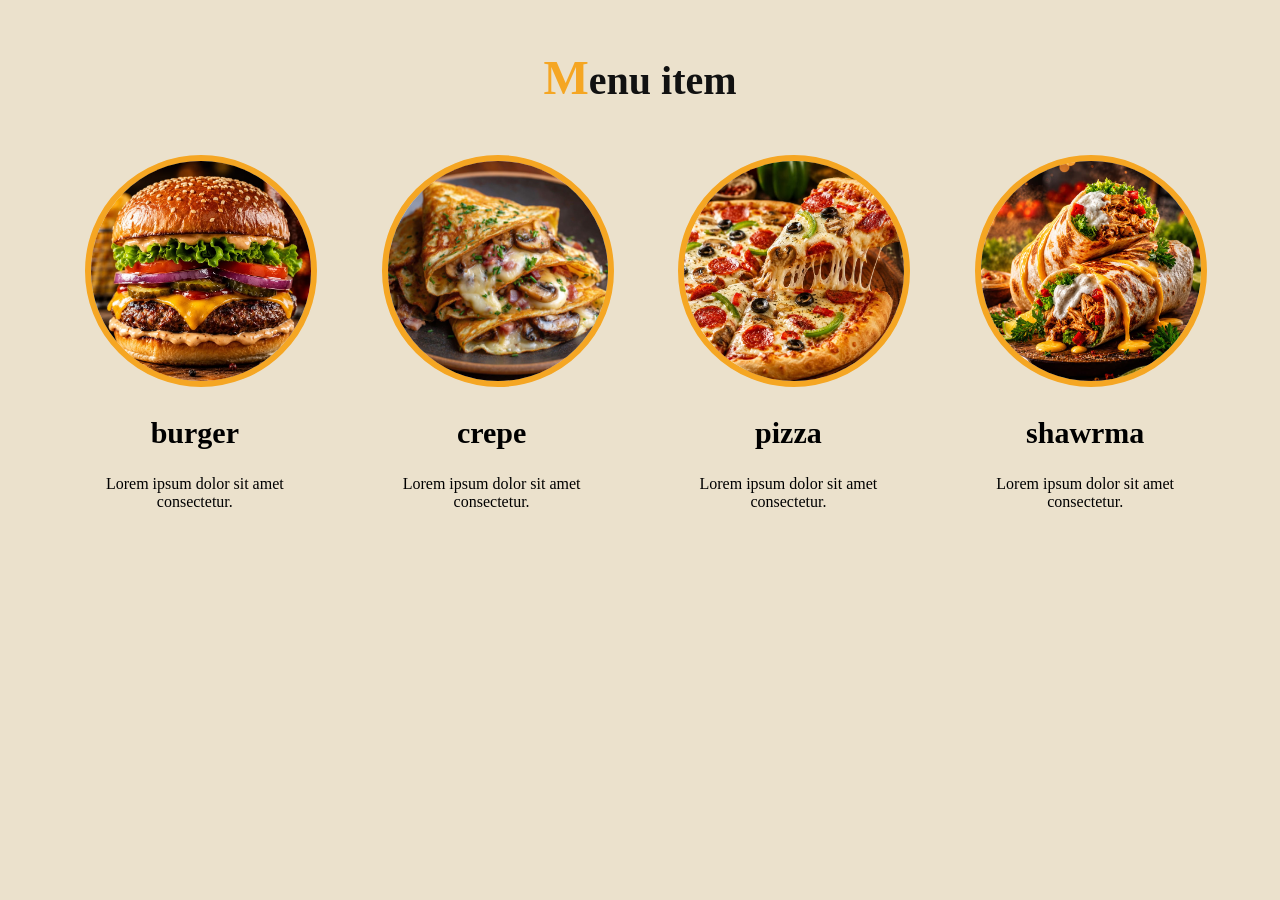
==== index.html @ 757412dd "Add files via upload" ====
<!DOCTYPE html>
<html lang="en" >
<head>
<title>Menu item</title>
<link rel="stylesheet" href="./style.css">
</head>
<body>

  <h1><span class="m">M</span>enu item</h1>

  <div class="container">

    <div class="menu-item">
      <img src="burger.jpg" alt="burger">
      <h2>burger</h2>
      <p>Lorem ipsum dolor sit amet consectetur.</p>
    </div>

    <div class="menu-item">
      <img src="crepe.jpg" alt="crepe">
      <h2>crepe</h2>
      <p>Lorem ipsum dolor sit amet consectetur.</p>
    </div>

    <div class="menu-item">
      <img src="pizza.jpg" alt="pizza">
      <h2>pizza</h2>
      <p>Lorem ipsum dolor sit amet consectetur.</p>
    </div>

    <div class="menu-item">
      <img src="shawrma.jpg" alt="shawarma">
      <h2>shawrma</h2>
      <p>Lorem ipsum dolor sit amet consectetur.</p>
    </div>

  </div>

</body>
</html>
---- style.css ----
body {
  font-family: Georgia, 'Times New Roman', serif;
  background: #ebe1cc;
}

h1 {
  text-align: center;
  font-size: 40px;
  color: #111;
  margin-top: 50px;
  margin-bottom: 50px;
}

.m{
  color: #f5a623;
  font-size: 48px;
}

.container {
  display: flex;
  justify-content: space-evenly;
}

.menu-item {
  text-align: center;
  max-width: 220px;
}

img {
  width: 220px;
  height: 220px;
  border-radius: 50%;
  border: 6px solid #f5a623;
}

h2 {
  font-size: 30px;
}
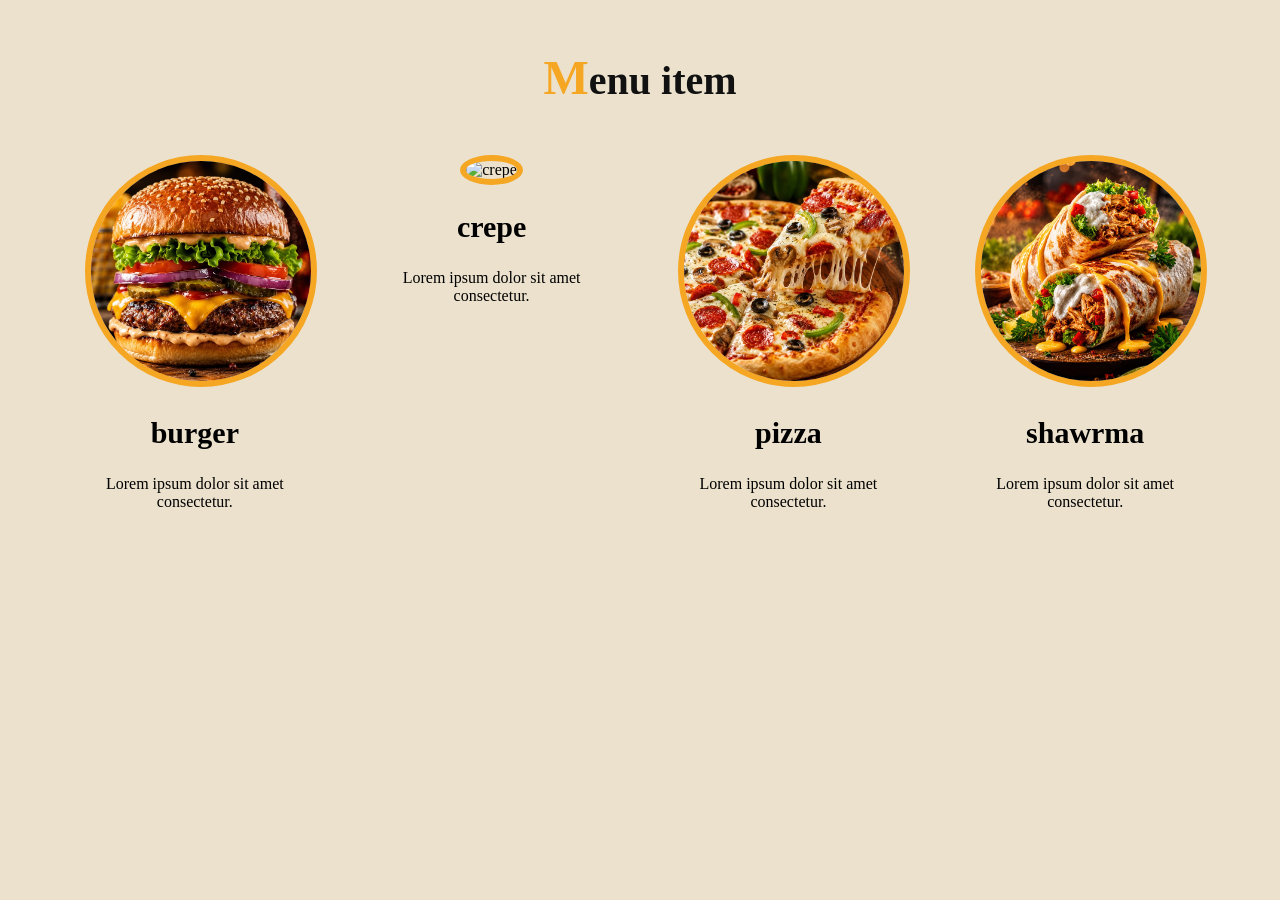
==== commit 233172b8: "index.html" ====
--- a/index.html
+++ b/index.html
@@ -17,7 +17,7 @@
     </div>
 
     <div class="menu-item">
-      <img src="crepe.jpg" alt="crepe">
+      <img src="" alt="crepe">
       <h2>crepe</h2>
       <p>Lorem ipsum dolor sit amet consectetur.</p>
     </div>
